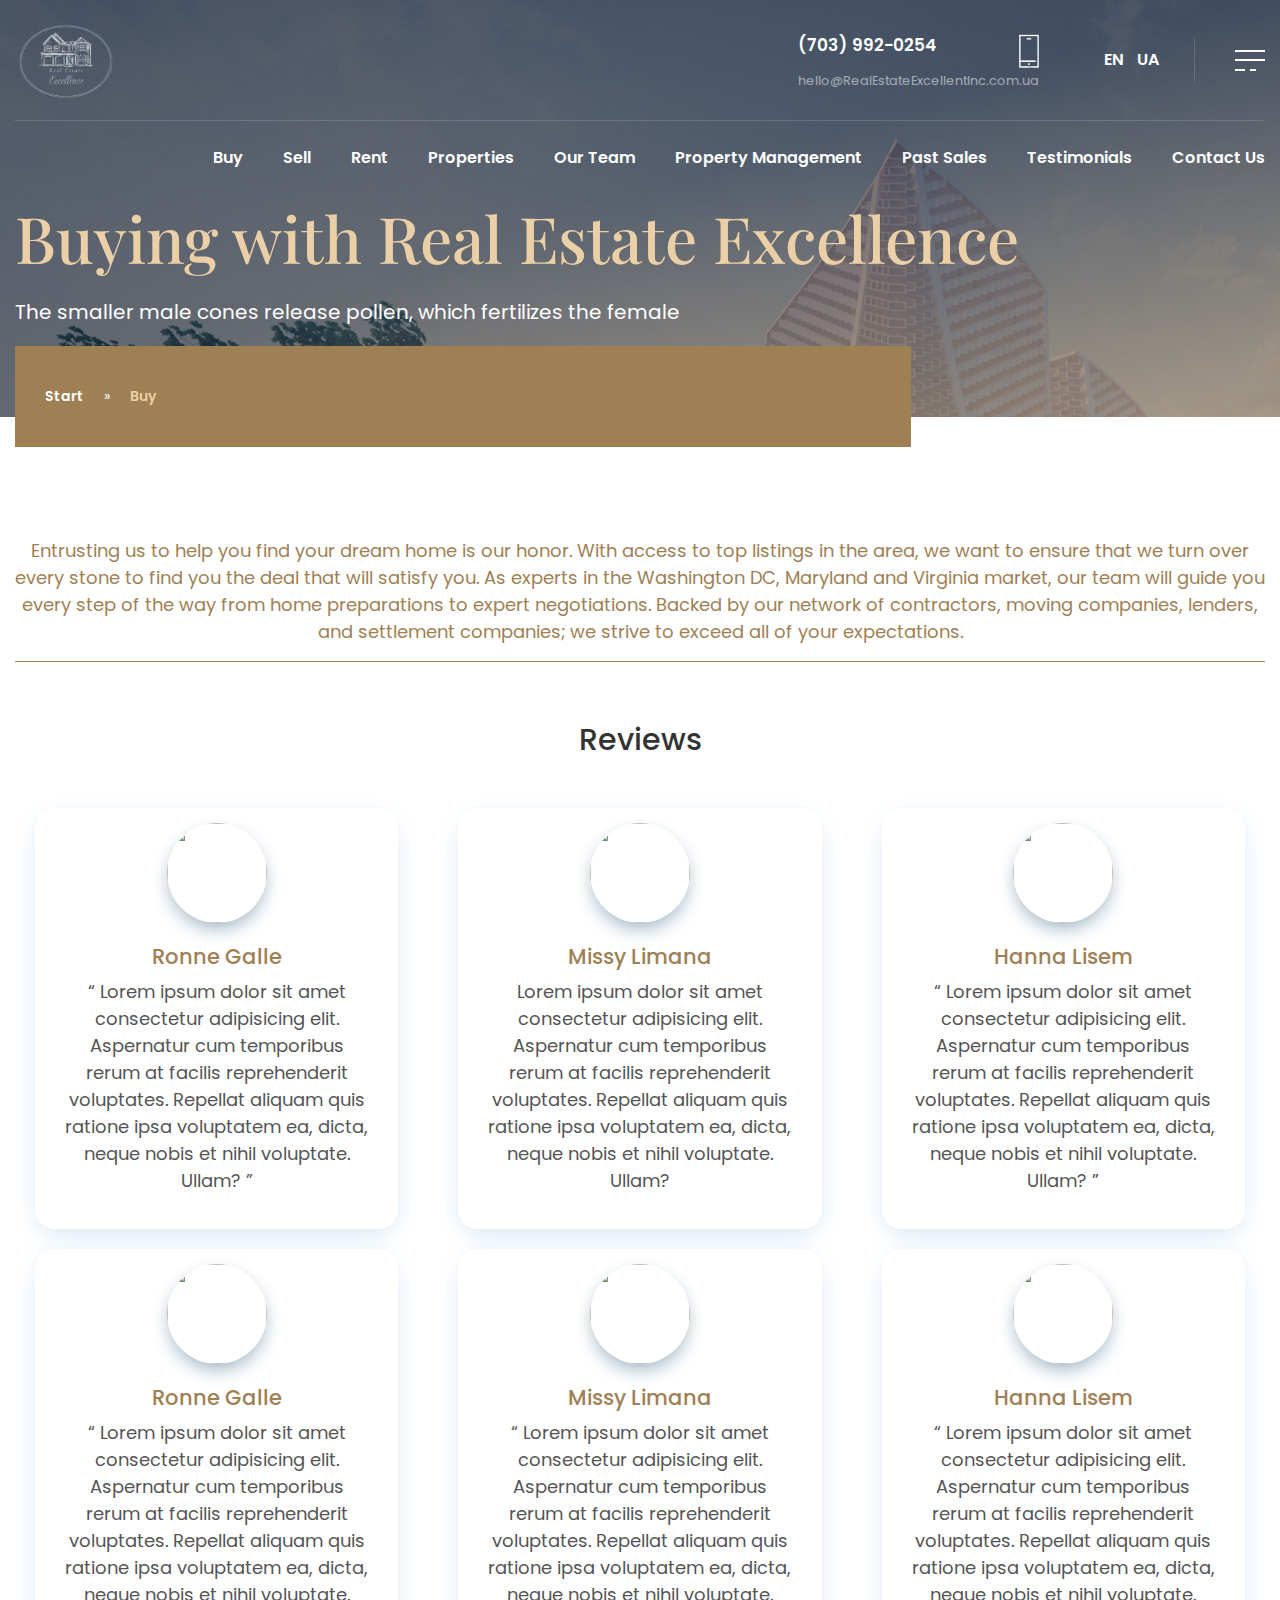
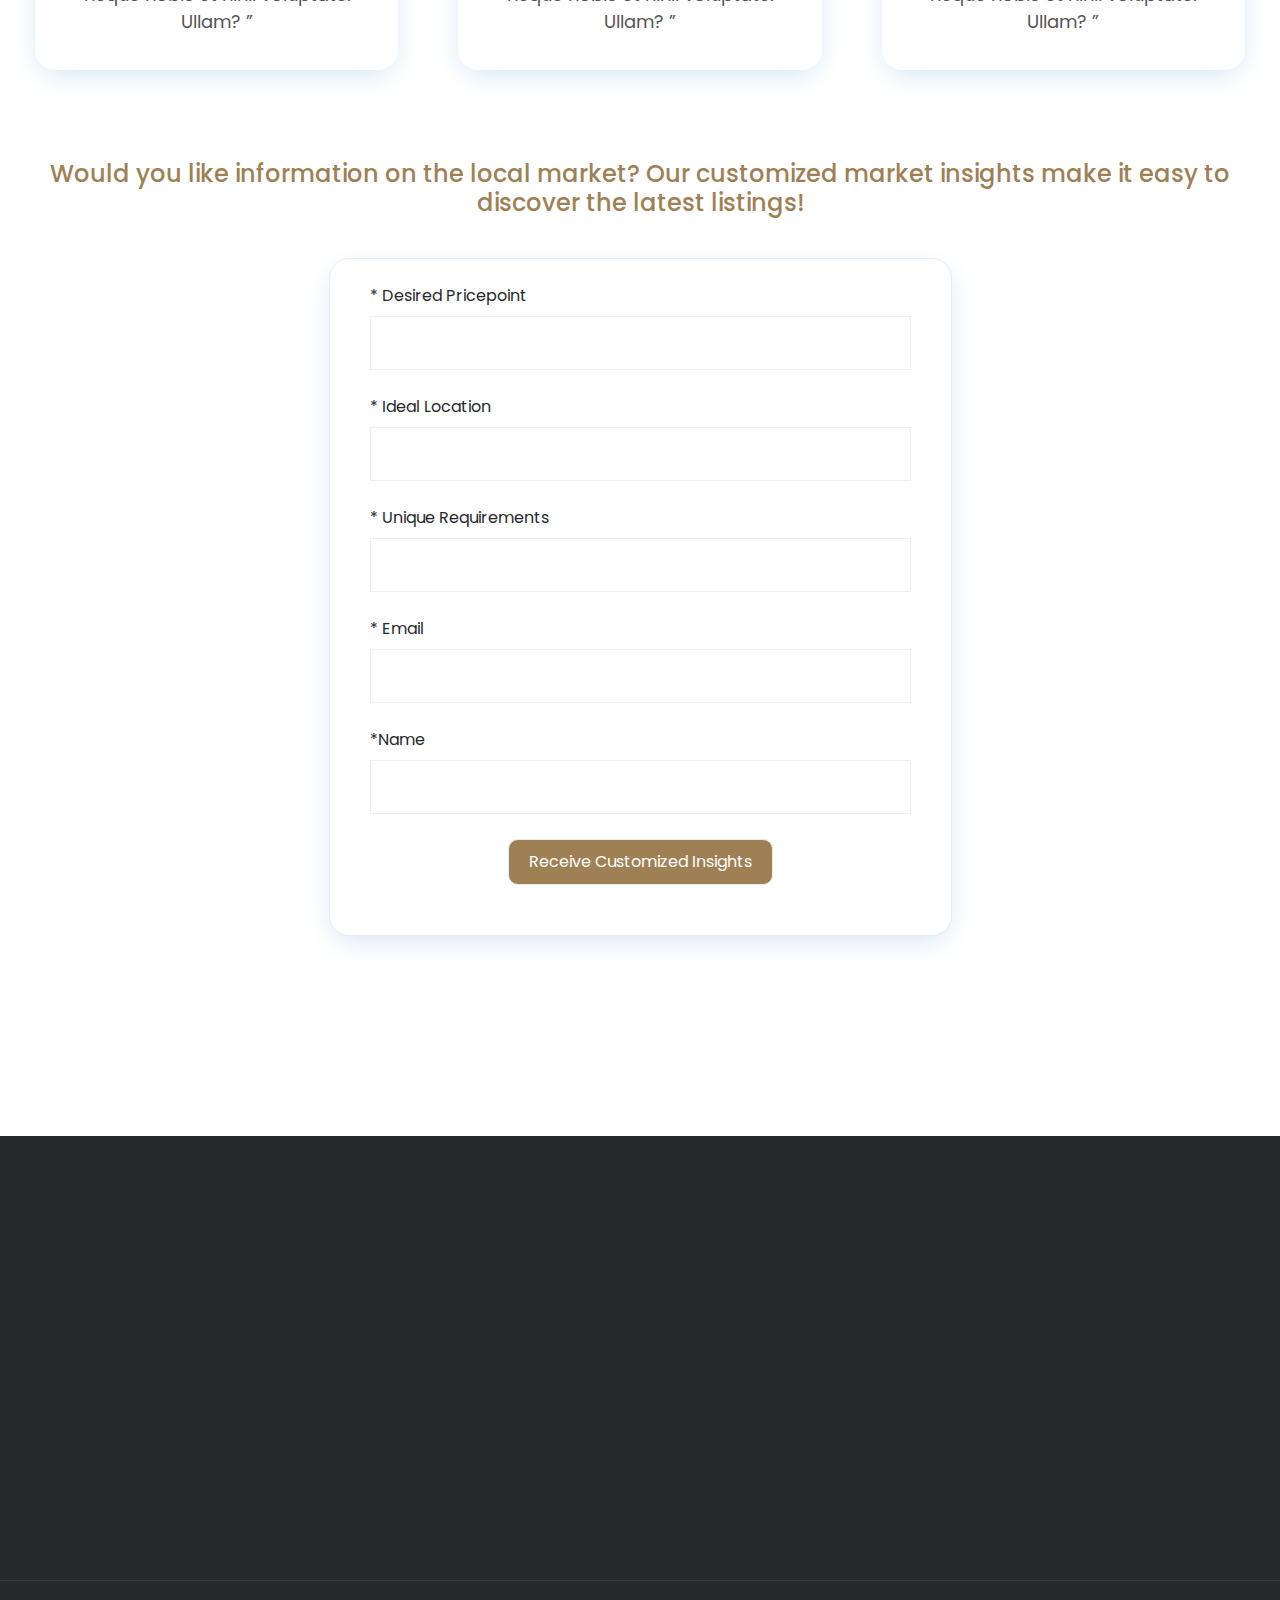
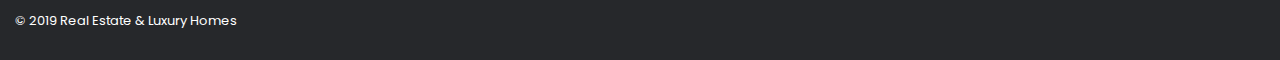
==== buy.html @ ff98bf2f "update" ====
<!doctype html>
<html lang="en">

<head>
    <meta charset="utf-8">
    <meta name="viewport" content="width=device-width, initial-scale=1, shrink-to-fit=no">
    <meta name="format-detection" content="telephone=no">
    <meta name="theme-color" content="#282828" />
    <title>Homepark | Real Estate & Luxury Homes</title>
    <meta name="author" content="Themezinho">
    <meta name="description" content="Homepark | Real Estate & Luxury Homes">
    <meta name="keywords"
        content="homepark, realestate, flat, apartment, benefits, facility, consultation, home, house, studio, pool, animation, transportation">

    <!-- SOCIAL MEDIA META -->
    <meta property="og:description" content="Homepark | Real Estate & Luxury Homes">
    <meta property="og:image" content="http://www.themezinho.net/homepark/preview.png">
    <meta property="og:site_name" content="homepark">
    <meta property="og:title" content="homepark">
    <meta property="og:type" content="website">
    <meta property="og:url" content="http://www.themezinho.net/homepark">

    <!-- TWITTER META -->
    <meta name="twitter:card" content="summary">
    <meta name="twitter:site" content="@homepark">
    <meta name="twitter:creator" content="@homepark">
    <meta name="twitter:title" content="homepark">
    <meta name="twitter:description" content="Homepark | Real Estate & Luxury Homes">
    <meta name="twitter:image" content="http://www.themezinho.net/homepark/preview.png">

    <!-- FAVICON FILES -->
    <link href="ico/apple-touch-icon-144-precomposed.png" rel="apple-touch-icon" sizes="144x144">
    <link href="ico/apple-touch-icon-114-precomposed.png" rel="apple-touch-icon" sizes="114x114">
    <link href="ico/apple-touch-icon-72-precomposed.png" rel="apple-touch-icon" sizes="72x72">
    <link href="ico/apple-touch-icon-57-precomposed.png" rel="apple-touch-icon">
    <link href="ico/favicon.png" rel="shortcut icon">

    <!-- CSS FILES -->
    <link rel="stylesheet" href="css/fontawesome.min.css">
    <link rel="stylesheet" href="css/animate.min.css">
    <link rel="stylesheet" href="css/fancybox.min.css">
    <link rel="stylesheet" href="css/odometer.min.css">
    <link rel="stylesheet" href="css/swiper.min.css">
    <link rel="stylesheet" href="css/bootstrap.min.css">
    <link rel="stylesheet" href="css/style.css">
</head>

<body>
    <div class="preloader">
        <div class="layer"></div>
        <!-- end layer -->
        <div class="inner">
            <figure><img src="images/preloader.gif" alt="Image"></figure>
            <p><span class="text-rotater" data-text="Homepark | Elements | Loading">Loading</span></p>
        </div>
        <!-- end inner -->
    </div>
    <!-- end prelaoder -->
    <div class="transition-overlay">
        <div class="layer"></div>
    </div>
    <!-- end transition-overlay -->
    <div class="side-navigation">
        <div class="menu">
            <ul>
                <li><a href="buy.html">Buy</a></li>
                <li><a href="sell.html">Sell</a>
                    <!-- <ul>
                <li><a href="zaga-construction.html">Real Estate Excellent Inc</a></li>
                <li><a href="about-homepark.html">About Real Estate Excellent Inc</a></li>
                <li><a href="homepark-blocks.html">Real Estate Excellent Inc Blocks</a></li>
              </ul> -->
                </li>
                <li><a href="#">Rent</a>
                    <!-- <ul>
                <li><a href="sales-offices.html">Sales Offices</a></li>
                <li><a href="press-relases.html">Press Relases</a></li>
                <li><a href="photo-gallery.html">Photo Gallery</a></li>
                <li><a href="intro-video.html">Intro Video</a></li>
                <li><a href="certificates.html">Certificates</a></li>
                <li><a href="faq.html">FAQ</a></li>
                <li><a href="sales.html">Sales Team</a></li>
                <li><a href="404.html">404 Error</a></li>
              </ul> -->
                </li>
                <li><a href="#">Properties</a>
                    <!-- <ul>
                <li><a href="apartment-one-room.html">1 Room 47m²</a></li>
                <li><a href="apartment-two-rooms.html">2 Rooms 65m²</a></li>
                <li><a href="apartment-three-rooms.html">3 Rooms 90m²</a></li>
              </ul> -->
                </li>
                <li><a href="sales.html">Our Team</a></li>
                <li><a href="news.html">Property Management</a></li>
                <li><a href="contact.html">Past Sales</a></li>
                <li><a href="contact.html">Testimonials</a></li>
                <li><a href="contact.html">Contact Us</a></li>
            </ul>
        </div>
        <!-- end menu -->
        <div class="side-content">
            <figure>
                <div> <img src="images/logo-light.png" alt="Image"> </div>
            </figure>
            <p>By aiming to take the life quality to an upper level with the whole realized Projects, Homepark continues
                to be
                the address of luxury.</p>
            <ul class="gallery">
                <li><a href="images/gallery-thumb01.jpg" data-fancybox><img src="images/gallery-thumb01.jpg"
                            alt="Image"></a>
                </li>
                <li><a href="images/gallery-thumb02.jpg" data-fancybox><img src="images/gallery-thumb02.jpg"
                            alt="Image"></a>
                </li>
                <li><a href="images/gallery-thumb03.jpg" data-fancybox><img src="images/gallery-thumb03.jpg"
                            alt="Image"></a>
                </li>
            </ul>
            <address>
                Kyiv | G. Stalingrada Avenue, 6
                Vilnius | Antakalnio St. 17
            </address>
            <h6>(703) 992-0254</h6>
            <p><a href="#">hello@RealEstateExcellentInc.com.ua</a></p>
            <ul class="social-media">
                <li><a href="#"><i class="fab fa-facebook-f"></i></a></li>
                <li><a href="#"><i class="fab fa-twitter"></i></a></li>
                <li><a href="#"><i class="fab fa-linkedin-in"></i></a></li>
                <li><a href="#"><i class="fab fa-google-plus-g"></i></a></li>
                <li><a href="#"><i class="fab fa-youtube"></i></a></li>
            </ul>
            <small>© 2019 Real Estate Excellent Inc</small>
        </div>
        <!-- end side-content -->
    </div>
    <!-- end side-navigation -->
    <nav class="navbar">
        <div class="container">
            <div class="upper-side">
                <div class="logo"> <a href="index.html"><img src="images/logo-light.png" alt="Image"></a> </div>
                <!-- end logo -->
                <div class="phone-email"> <img src="images/icon-phone.png" alt="Image">
                    <h4>(703) 992-0254</h4>
                    <small><a href="#">hello@RealEstateExcellentInc.com.ua</a></small>
                </div>
                <!-- end phone -->
                <div class="language"> <a href="#">EN</a> <a href="#">UA</a> </div>
                <!-- end language -->
                <div class="hamburger"> <span></span> <span></span> <span></span><span></span> </div>
                <!-- end hamburger -->
            </div>
            <!-- end upper-side -->
            <div class="menu">
                <ul>
                    <li><a href="./buy.html">Buy</a></li>
                    <li><a href="./sell.html">Sell</a>
                        <!-- <ul>
              <li><a href="zaga-construction.html">Real Estate Excellent Inc</a></li>
              <li><a href="about-homepark.html">About Real Estate Excellent Inc</a></li>
              <li><a href="homepark-blocks.html">Real Estate Excellent Inc Blocks</a></li>
            </ul> -->
                    </li>
                    <li><a href="#">Rent</a>
                        <!-- <ul>
              <li><a href="sales-offices.html">Sales Offices</a></li>
              <li><a href="press-relases.html">Press Relases</a></li>
              <li><a href="photo-gallery.html">Photo Gallery</a></li>
              <li><a href="intro-video.html">Intro Video</a></li>
              <li><a href="certificates.html">Certificates</a></li>
              <li><a href="faq.html">FAQ</a></li>
              <li><a href="sales.html">Sales Team</a></li>
              <li><a href="404.html">404 Error</a></li>
            </ul> -->
                    </li>
                    <li><a href="#">Properties</a>
                        <!-- <ul>
              <li><a href="apartment-one-room.html">1 Room 47m²</a></li>
              <li><a href="apartment-two-rooms.html">2 Rooms 65m²</a></li>
              <li><a href="apartment-three-rooms.html">3 Rooms 90m²</a></li>
            </ul> -->
                    </li>
                    <li><a href="sales.html">Our Team</a></li>
                    <li><a href="news.html">Property Management</a></li>
                    <li><a href="contact.html">Past Sales</a></li>
                    <li><a href="contact.html">Testimonials</a></li>
                    <li><a href="contact.html">Contact Us</a></li>
                </ul>
            </div>
            <!-- end menu -->
        </div>
        <!-- end container -->
    </nav>
    <!-- end navbar -->
    <header class="page-header" data-background="images/slide01.jpg" data-stellar-background-ratio="1.15">
        <div class="container">
            <h1>Buying with Real Estate Excellence</h1>
            <p>The smaller male cones release pollen, which fertilizes the female</p>
            <ol class="breadcrumb">
                <li class="breadcrumb-item"><a href="#">Start</a></li>
                <li class="breadcrumb-item active" aria-current="page">Buy</li>
            </ol>
        </div>
        <!-- end container -->
    </header>

    <section class="Testimonials">
        <div class="container">
            <p>Entrusting us to help you find your dream home is our honor.
                With access to top listings in the area, we want to ensure that we
                turn over every stone to find you the deal that will satisfy you. As
                experts in the Washington DC, Maryland and Virginia market,
                our team will guide you every step of the way from home
                preparations to expert negotiations. Backed by our network of
                contractors, moving companies, lenders, and settlement
                companies; we strive to exceed all of your expectations.</p>
            <hr class="line">
            <div class="gtco-testimonials">
                <h2>Reviews</h2>
                <!-- <hr class="line2"> -->
                <div class="owl-carousel owl-carousel1 owl-theme testimonialsCont">
                    <div>
                        <div class="card text-center"><img class="card-img-top"
                                src="https://images.unsplash.com/photo-1572561300743-2dd367ed0c9a?crop=entropy&cs=tinysrgb&fit=crop&fm=jpg&h=300&ixid=eyJhcHBfaWQiOjF9&ixlib=rb-1.2.1&q=50&w=300"
                                alt="">
                            <div class="card-body">
                                <h5>Ronne Galle <br />
                                    <!-- <span> Project Manager </span> -->
                                </h5>
                                <p class="card-text">“ Lorem ipsum dolor sit amet consectetur adipisicing elit.
                                    Aspernatur cum temporibus rerum at facilis reprehenderit voluptates. Repellat
                                    aliquam quis ratione ipsa voluptatem ea, dicta, neque nobis et nihil voluptate.
                                    Ullam? ” </p>
                            </div>
                        </div>
                    </div>
                    <div>
                        <div class="card text-center"><img class="card-img-top"
                                src="https://images.unsplash.com/photo-1588361035994-295e21daa761?crop=entropy&cs=tinysrgb&fit=crop&fm=jpg&h=301&ixid=eyJhcHBfaWQiOjF9&ixlib=rb-1.2.1&q=50&w=301"
                                alt="">
                            <div class="card-body">
                                <h5>Missy Limana<br />
                                    <!-- <span> Engineer </span> -->
                                </h5>
                                <p class="card-text">Lorem ipsum dolor sit amet consectetur adipisicing elit. Aspernatur
                                    cum temporibus rerum at facilis reprehenderit voluptates. Repellat aliquam quis
                                    ratione ipsa voluptatem ea, dicta, neque nobis et nihil voluptate. Ullam? </p>
                            </div>
                        </div>
                    </div>
                    <div>
                        <div class="card text-center"><img class="card-img-top"
                                src="https://images.unsplash.com/photo-1549836938-d278c5d46d20?crop=entropy&cs=tinysrgb&fit=crop&fm=jpg&h=303&ixid=eyJhcHBfaWQiOjF9&ixlib=rb-1.2.1&q=50&w=303"
                                alt="">
                            <div class="card-body">
                                <h5>Hanna Lisem<br />
                                    <!-- <span> Project Manager </span> -->
                                </h5>
                                <p class="card-text">“ Lorem ipsum dolor sit amet consectetur adipisicing elit.
                                    Aspernatur cum temporibus rerum at facilis reprehenderit voluptates. Repellat
                                    aliquam quis ratione ipsa voluptatem ea, dicta, neque nobis et nihil voluptate.
                                    Ullam? ” </p>
                            </div>
                        </div>
                    </div>
                    <div>
                        <div class="card text-center"><img class="card-img-top"
                                src="https://images.unsplash.com/photo-1572561300743-2dd367ed0c9a?crop=entropy&cs=tinysrgb&fit=crop&fm=jpg&h=300&ixid=eyJhcHBfaWQiOjF9&ixlib=rb-1.2.1&q=50&w=300"
                                alt="">
                            <div class="card-body">
                                <h5>Ronne Galle <br />
                                    <!-- <span> Project Manager </span> -->
                                </h5>
                                <p class="card-text">“ Lorem ipsum dolor sit amet consectetur adipisicing elit.
                                    Aspernatur cum temporibus rerum at facilis reprehenderit voluptates. Repellat
                                    aliquam quis ratione ipsa voluptatem ea, dicta, neque nobis et nihil voluptate.
                                    Ullam? ” </p>
                            </div>
                        </div>
                    </div>
                    <div>
                        <div class="card text-center"><img class="card-img-top"
                                src="https://images.unsplash.com/photo-1588361035994-295e21daa761?crop=entropy&cs=tinysrgb&fit=crop&fm=jpg&h=301&ixid=eyJhcHBfaWQiOjF9&ixlib=rb-1.2.1&q=50&w=301"
                                alt="">
                            <div class="card-body">
                                <h5>Missy Limana<br />
                                    <!-- <span> Engineer </span> -->
                                </h5>
                                <p class="card-text">“ Lorem ipsum dolor sit amet consectetur adipisicing elit.
                                    Aspernatur cum temporibus rerum at facilis reprehenderit voluptates. Repellat
                                    aliquam quis ratione ipsa voluptatem ea, dicta, neque nobis et nihil voluptate.
                                    Ullam? ” </p>
                            </div>
                        </div>
                    </div>
                    <div>
                        <div class="card text-center"><img class="card-img-top"
                                src="https://images.unsplash.com/photo-1549836938-d278c5d46d20?crop=entropy&cs=tinysrgb&fit=crop&fm=jpg&h=303&ixid=eyJhcHBfaWQiOjF9&ixlib=rb-1.2.1&q=50&w=303"
                                alt="">
                            <div class="card-body">
                                <h5>Hanna Lisem<br />
                                    <!-- <span> Project Manager </span> -->
                                </h5>
                                <p class="card-text">“ Lorem ipsum dolor sit amet consectetur adipisicing elit.
                                    Aspernatur cum temporibus rerum at facilis reprehenderit voluptates. Repellat
                                    aliquam quis ratione ipsa voluptatem ea, dicta, neque nobis et nihil voluptate.
                                    Ullam? ” </p>
                            </div>
                        </div>
                    </div>
                </div>
            </div>
        </div>
    </section>

    <section class="signupForm">
        <div class="container">
            <h4>Would you like information on the local market? Our customized
                market insights make it easy to discover the latest listings!</h4>
            <form>
                <div>
                    <label for="pricePoint">* Desired Pricepoint</label>
                    <input type="text" id="pricePoint">
                </div>
                <div>
                    <label for="Location">* Ideal Location</label>
                    <input type="text" id="Location">
                </div>
                <div>
                    <label for="Requirements">* Unique Requirements</label>
                    <input type="text" id="Requirements">
                </div>
                <div>
                    <label for="Email">* Email</label>
                    <input type="text" id="Email">
                </div>
                <div>
                    <label for="Name">*Name</label>
                    <input type="text" id="Name">
                </div>
                <div class="formBtnCont">
                    <button class="formBtn">Receive Customized Insights </button>
                </div>
            </form>
        </div>
    </section>

    <section class="footer-bar">
        <div class="container">
            <div class="inner wow fadeIn">
                <div class="row">
                    <div class="col-lg-4 wow fadeInUp" data-wow-delay="0.05s">
                        <figure><img src="images/footer-icon01.png" alt="Image"></figure>
                        <h3>Address Infos</h3>
                        <p>8609 Westwood Center Dr #202, <br> Vianna, VA 22182</p>
                    </div>
                    <!-- end col-4 -->
                    <div class="col-lg-4 wow fadeInUp" data-wow-delay="0.10s">
                        <figure><img src="images/footer-icon02.png" alt="Image"></figure>
                        <h3>Email Address</h3>
                        <p>hello@RealEstateExcellentInc.com</p>
                    </div>
                    <!-- end col-4 -->
                    <div class="col-lg-4 wow fadeInUp" data-wow-delay="0.15s">
                        <figure><img src="images/footer-icon03.png" alt="Image"></figure>
                        <h3>Contact No.</h3>
                        <p>(703) 992-0254</p>
                    </div>
                    <!-- end col-4 -->
                </div>
                <!-- end row -->
            </div>
            <!-- end inner -->
        </div>
        <!-- end container -->
    </section>
    <!-- end footer-bar -->
    <footer class="footer">
        <div class="container">
            <div class="row">
                <div class="col-lg-4 wow fadeInUp" data-wow-delay="0.05s"> <img src="images/logo-light.png" alt="Image"
                        class="logo">
                    <p>By aiming to take the life quality to an upper level with the whole realized Projects, Homepark
                        continues
                        to be the address of luxury.</p>
                    <!-- <div class="select-box dropdown show"> <a class="dropdown-toggle" href="#" role="button" id="language-select" data-toggle="dropdown" aria-haspopup="true" aria-expanded="false"> <span><img src="images/flag-tr.svg" alt="Image"> Turkish</span> </a>
              <ul class="dropdown-menu" aria-labelledby="language-select">
                <li><a class="dropdown-item" href="#"><img src="images/flag-en.svg" alt="Image"> English</a></li>
                <li><a class="dropdown-item" href="#"><img src="images/flag-ua.svg" alt="Image"> Russian</a></li>
                <li><a class="dropdown-item" href="#"><img src="images/flag-br.svg" alt="Image"> Portugues</a></li>
              </ul>
            </div> -->
                    <!-- end select-box -->
                </div>
                <!-- end col-4 -->
                <div class="col-lg-2 col-md-6 wow fadeInUp" data-wow-delay="0.10s">
                    <ul class="footer-menu">
                        <li><a href="#">Real Estate Excellent Inc</a></li>
                        <li><a href="#">Apartments</a></li>
                        <li><a href="#">Facilities</a></li>
                        <li><a href="#">News</a></li>
                        <li><a href="#">Contact</a></li>
                    </ul>
                </div>
                <!-- end col-2 -->
                <div class="col-lg-2 col-md-6 wow fadeInUp" data-wow-delay="0.15s">
                    <ul class="footer-menu">
                        <li><a href="#">Suites</a></li>
                        <li><a href="#">Apartments</a></li>
                        <li><a href="#">Villas & Houses</a></li>
                        <li><a href="#">Butique Room</a></li>
                        <li><a href="#">Buildings</a></li>
                    </ul>
                </div>
                <!-- end col-2 -->
                <div class="col-lg-4 wow fadeInUp" data-wow-delay="0.20s">
                    <div class="contact-box">
                        <h5>CALL CENTER</h5>
                        <h3>(703) 992-0254</h3>
                        <p><a href="#">hello@RealEstateExcellentInc.com.ua</a></p>
                        <ul>
                            <li><a href="#"><i class="fab fa-facebook-f"></i></a></li>
                            <li><a href="#"><i class="fab fa-twitter"></i></a></li>
                            <li><a href="#"><i class="fab fa-linkedin-in"></i></a></li>
                            <li><a href="#"><i class="fab fa-google-plus-g"></i></a></li>
                            <li><a href="#"><i class="fab fa-youtube"></i></a></li>
                        </ul>
                    </div>
                    <!-- end contact-box -->
                </div>
                <!-- end col-4 -->
                <div class="col-12"> <span class="copyright">© 2019 Real Estate &amp; Luxury Homes</span>
                    <!-- <span class="creation">Site created by <a href="#">Themezinho</a></span> --> </div>
                <!-- end col-12 -->
            </div>
            <!-- end row -->
        </div>
        <!-- end container -->
    </footer>
    <!-- end footer -->

    <!-- JS FILES -->
    <script src="js/jquery.min.js"></script>
    <script src="js/popper.min.js"></script>
    <script src="js/bootstrap.min.js"></script>
    <script src="js/swiper.min.js"></script>
    <script src="js/fancybox.min.js"></script>
    <script src="js/odometer.min.js"></script>
    <script src="js/wow.min.js"></script>
    <script src="js/text-rotater.js"></script>
    <script src="js/jquery.stellar.js"></script>
    <script src="js/isotope.min.js"></script>
    <script src="js/scripts.js"></script>
</body>

</html>
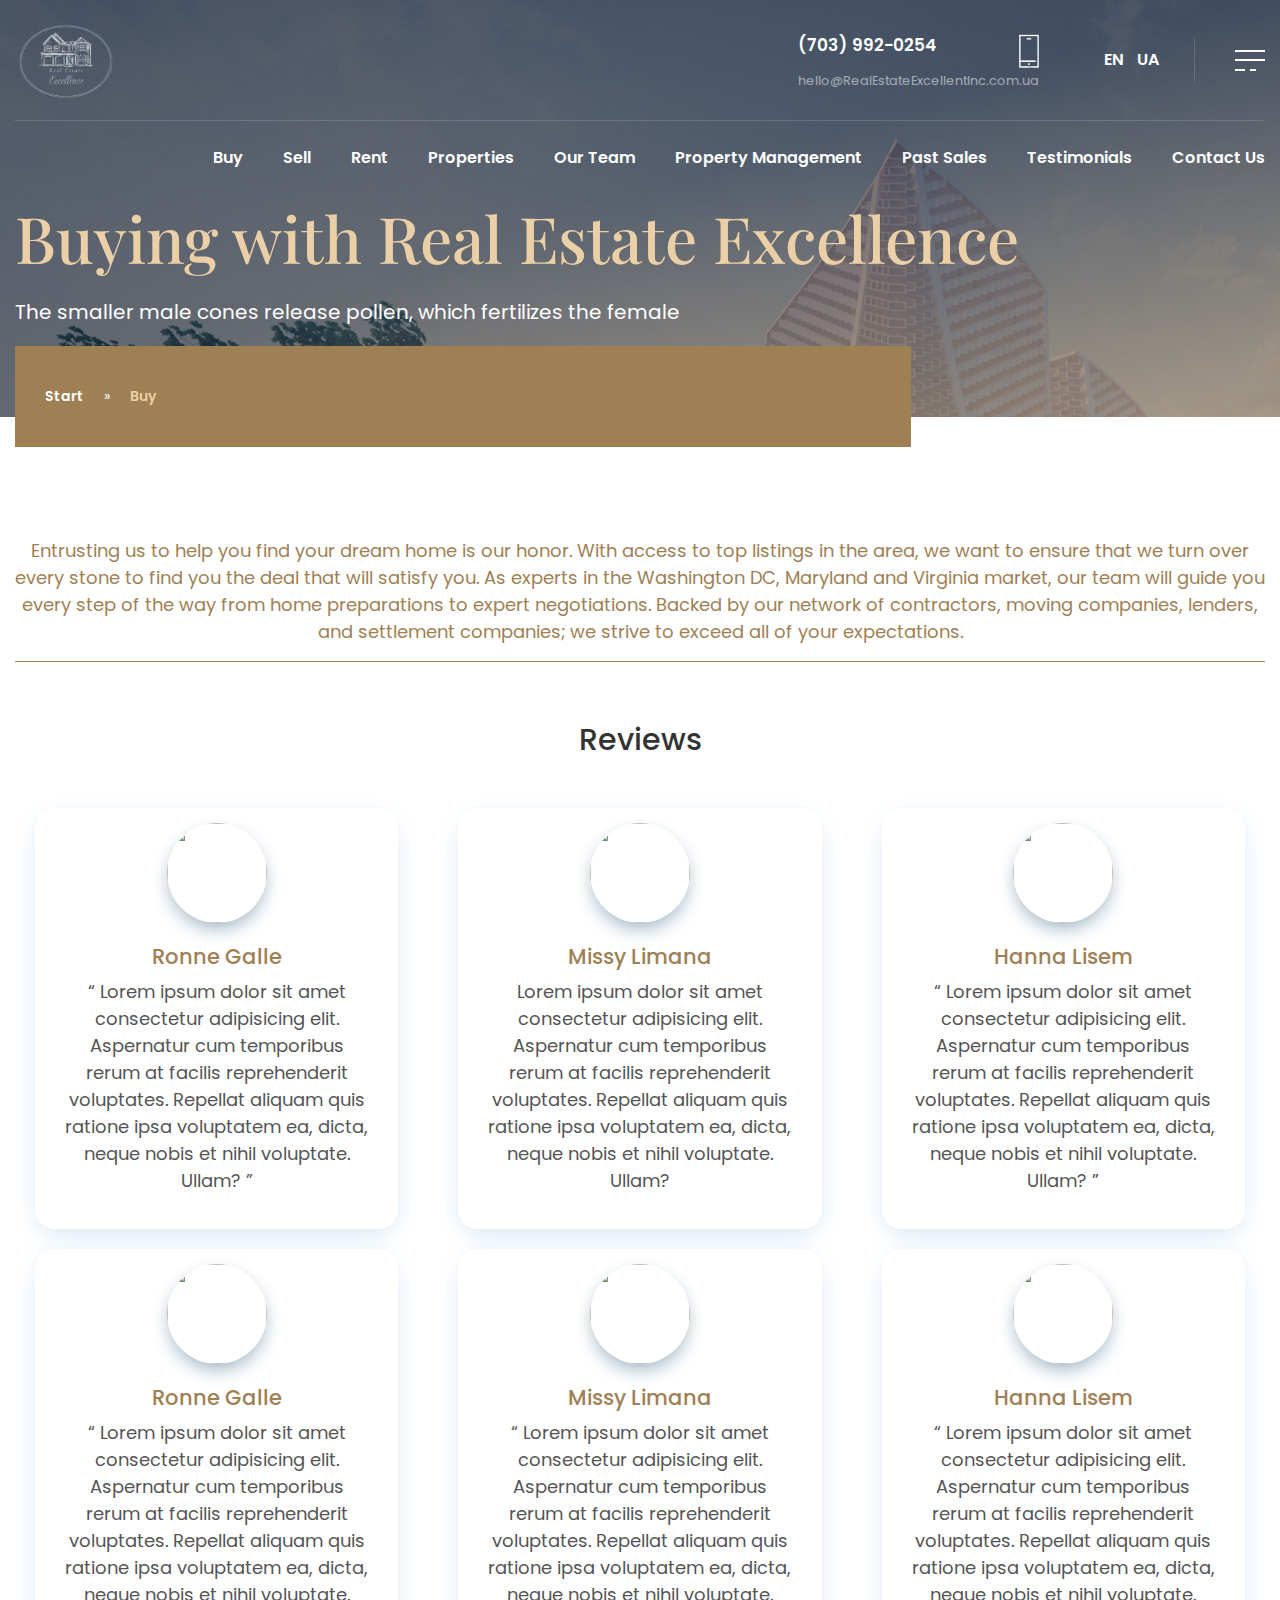
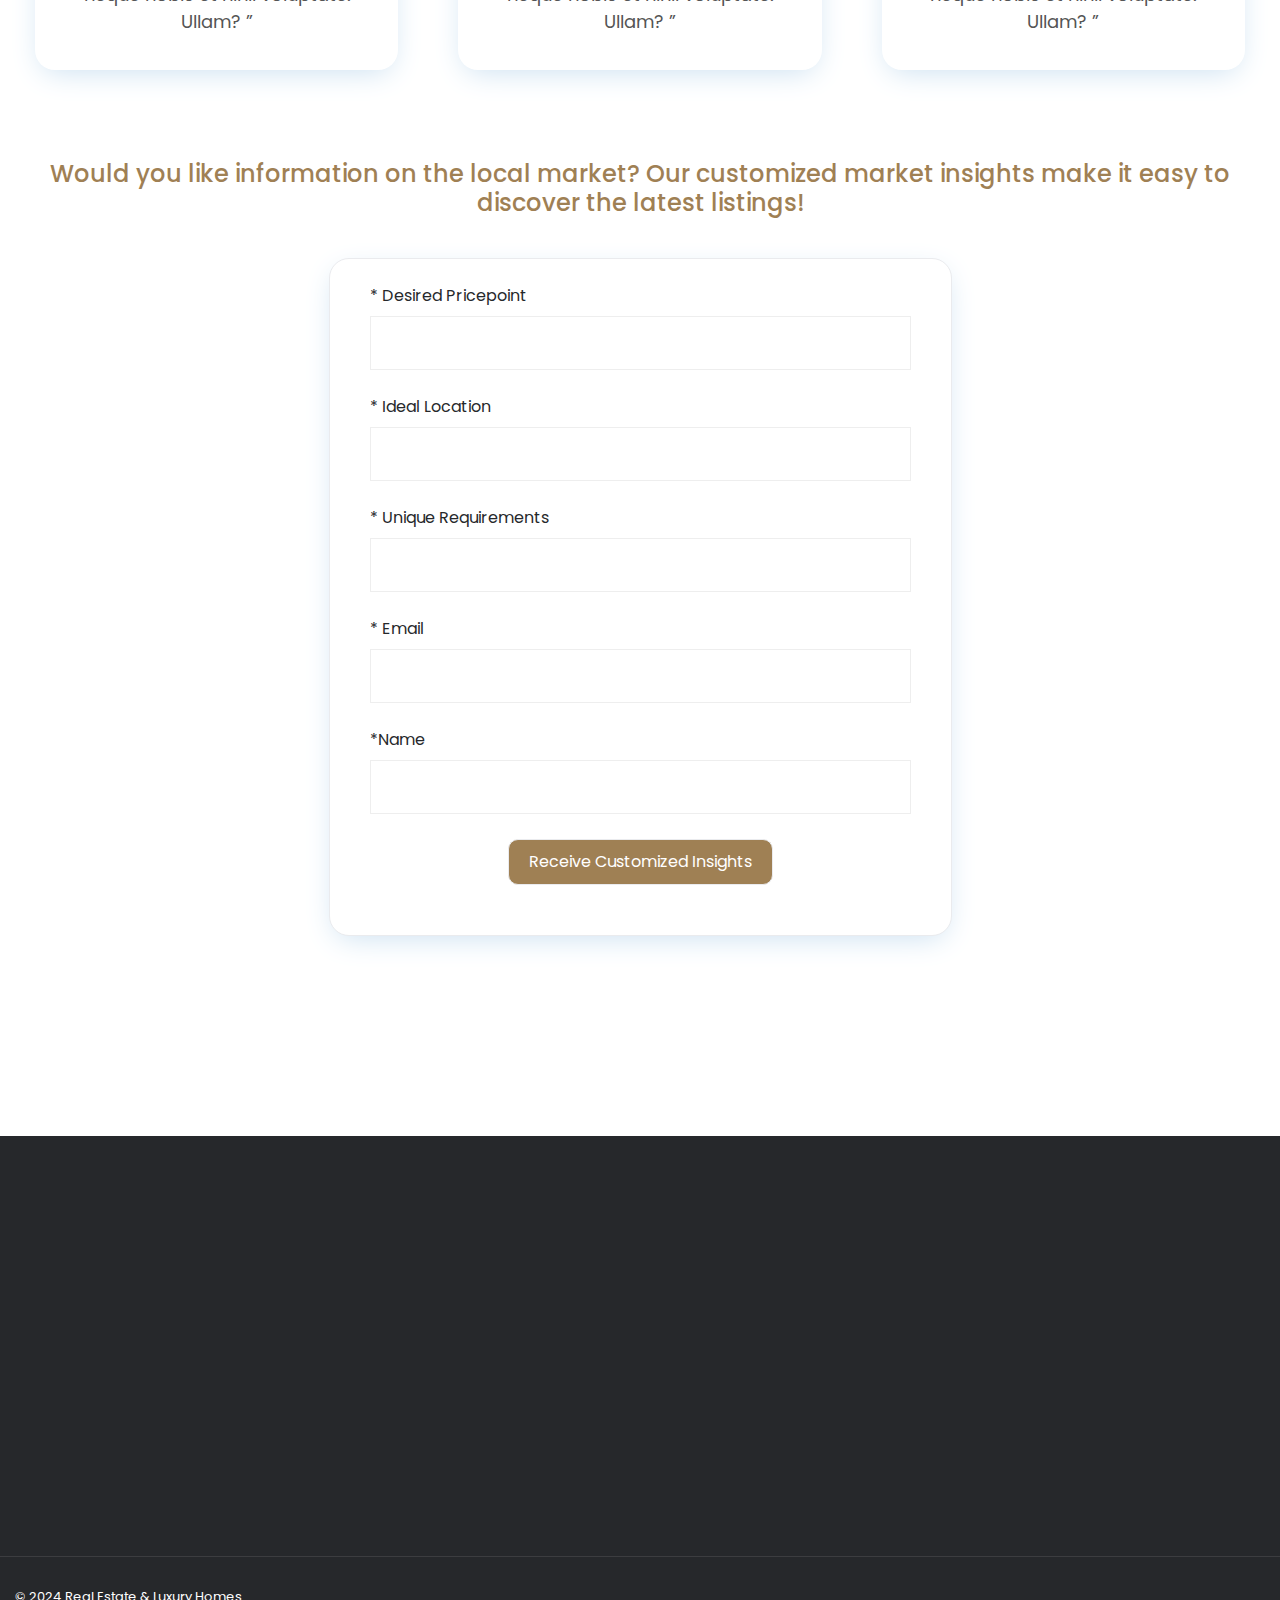
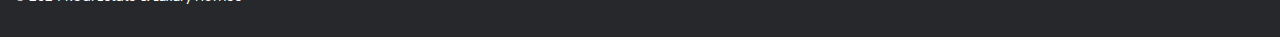
==== commit 20be42b6: "update" ====
--- a/buy.html
+++ b/buy.html
@@ -136,60 +136,40 @@
     <!-- end side-navigation -->
     <nav class="navbar">
         <div class="container">
-            <div class="upper-side">
-                <div class="logo"> <a href="index.html"><img src="images/logo-light.png" alt="Image"></a> </div>
-                <!-- end logo -->
-                <div class="phone-email"> <img src="images/icon-phone.png" alt="Image">
-                    <h4>(703) 992-0254</h4>
-                    <small><a href="#">hello@RealEstateExcellentInc.com.ua</a></small>
-                </div>
-                <!-- end phone -->
-                <div class="language"> <a href="#">EN</a> <a href="#">UA</a> </div>
-                <!-- end language -->
-                <div class="hamburger"> <span></span> <span></span> <span></span><span></span> </div>
-                <!-- end hamburger -->
+          <div class="upper-side">
+            <div class="logo"> <a href="index.html"><img src="images/logo-light.png" alt="Image"></a> </div>
+            <!-- end logo -->
+            <div class="phone-email"> <img src="images/icon-phone.png" alt="Image">
+              <h4>(703) 992-0254</h4>
+              <small><a href="#">hello@RealEstateExcellentInc.com.ua</a></small>
             </div>
-            <!-- end upper-side -->
-            <div class="menu">
-                <ul>
-                    <li><a href="./buy.html">Buy</a></li>
-                    <li><a href="./sell.html">Sell</a>
-                        <!-- <ul>
-              <li><a href="zaga-construction.html">Real Estate Excellent Inc</a></li>
-              <li><a href="about-homepark.html">About Real Estate Excellent Inc</a></li>
-              <li><a href="homepark-blocks.html">Real Estate Excellent Inc Blocks</a></li>
-            </ul> -->
-                    </li>
-                    <li><a href="#">Rent</a>
-                        <!-- <ul>
-              <li><a href="sales-offices.html">Sales Offices</a></li>
-              <li><a href="press-relases.html">Press Relases</a></li>
-              <li><a href="photo-gallery.html">Photo Gallery</a></li>
-              <li><a href="intro-video.html">Intro Video</a></li>
-              <li><a href="certificates.html">Certificates</a></li>
-              <li><a href="faq.html">FAQ</a></li>
-              <li><a href="sales.html">Sales Team</a></li>
-              <li><a href="404.html">404 Error</a></li>
-            </ul> -->
-                    </li>
-                    <li><a href="#">Properties</a>
-                        <!-- <ul>
-              <li><a href="apartment-one-room.html">1 Room 47m²</a></li>
-              <li><a href="apartment-two-rooms.html">2 Rooms 65m²</a></li>
-              <li><a href="apartment-three-rooms.html">3 Rooms 90m²</a></li>
-            </ul> -->
-                    </li>
-                    <li><a href="sales.html">Our Team</a></li>
-                    <li><a href="news.html">Property Management</a></li>
-                    <li><a href="contact.html">Past Sales</a></li>
-                    <li><a href="contact.html">Testimonials</a></li>
-                    <li><a href="contact.html">Contact Us</a></li>
-                </ul>
-            </div>
-            <!-- end menu -->
+            <!-- end phone -->
+            <div class="language"> <a href="#">EN</a> <a href="#">UA</a> </div>
+            <!-- end language -->
+            <div class="hamburger"> <span></span> <span></span> <span></span><span></span> </div>
+            <!-- end hamburger -->
+          </div>
+          <!-- end upper-side -->
+          <div class="menu">
+            <ul>
+              <li><a href="./buy.html">Buy</a></li>
+              <li><a href="./sell.html">Sell</a>
+              </li>
+              <li><a href="#">Rent</a>
+              </li>
+              <li><a href="#">Properties</a>
+              </li>
+              <li><a href="sales.html">Our Team</a></li>
+              <li><a href="property.html">Property Management</a></li>
+              <li><a href="contact.html">Past Sales</a></li>
+              <li><a href="contact.html">Testimonials</a></li>
+              <li><a href="contact.html">Contact Us</a></li>
+            </ul>
+          </div>
+          <!-- end menu -->
         </div>
         <!-- end container -->
-    </nav>
+      </nav>
     <!-- end navbar -->
     <header class="page-header" data-background="images/slide01.jpg" data-stellar-background-ratio="1.15">
         <div class="container">
@@ -382,33 +362,24 @@
                     <p>By aiming to take the life quality to an upper level with the whole realized Projects, Homepark
                         continues
                         to be the address of luxury.</p>
-                    <!-- <div class="select-box dropdown show"> <a class="dropdown-toggle" href="#" role="button" id="language-select" data-toggle="dropdown" aria-haspopup="true" aria-expanded="false"> <span><img src="images/flag-tr.svg" alt="Image"> Turkish</span> </a>
-              <ul class="dropdown-menu" aria-labelledby="language-select">
-                <li><a class="dropdown-item" href="#"><img src="images/flag-en.svg" alt="Image"> English</a></li>
-                <li><a class="dropdown-item" href="#"><img src="images/flag-ua.svg" alt="Image"> Russian</a></li>
-                <li><a class="dropdown-item" href="#"><img src="images/flag-br.svg" alt="Image"> Portugues</a></li>
-              </ul>
-            </div> -->
-                    <!-- end select-box -->
                 </div>
                 <!-- end col-4 -->
                 <div class="col-lg-2 col-md-6 wow fadeInUp" data-wow-delay="0.10s">
                     <ul class="footer-menu">
-                        <li><a href="#">Real Estate Excellent Inc</a></li>
-                        <li><a href="#">Apartments</a></li>
-                        <li><a href="#">Facilities</a></li>
-                        <li><a href="#">News</a></li>
-                        <li><a href="#">Contact</a></li>
+                        <li><a href="./buy.html">Buy</a></li>
+                        <li><a href="./sell.html">Sell</a></li>
+                        <li><a href="#">Rent</a></li>
+                        <li><a href="#">Properties</a></li>
+                        <li><a href="./sales.html">Our Team</a></li>
                     </ul>
                 </div>
                 <!-- end col-2 -->
                 <div class="col-lg-2 col-md-6 wow fadeInUp" data-wow-delay="0.15s">
                     <ul class="footer-menu">
-                        <li><a href="#">Suites</a></li>
-                        <li><a href="#">Apartments</a></li>
-                        <li><a href="#">Villas & Houses</a></li>
-                        <li><a href="#">Butique Room</a></li>
-                        <li><a href="#">Buildings</a></li>
+                        <li><a href="./property.html">Property Management</a></li>
+                        <li><a href="#">Past Sales</a></li>
+                        <li><a href="#">Testimonials</a></li>
+                        <li><a href="./contact.html">Contact Us</a></li>
                     </ul>
                 </div>
                 <!-- end col-2 -->
@@ -428,7 +399,7 @@
                     <!-- end contact-box -->
                 </div>
                 <!-- end col-4 -->
-                <div class="col-12"> <span class="copyright">© 2019 Real Estate &amp; Luxury Homes</span>
+                <div class="col-12"> <span class="copyright">© 2024 Real Estate &amp; Luxury Homes</span>
                     <!-- <span class="creation">Site created by <a href="#">Themezinho</a></span> --> </div>
                 <!-- end col-12 -->
             </div>
--- a/css/style.css
+++ b/css/style.css
@@ -3908,7 +3908,73 @@
 /*# sourceMappingURL=style.css.map */
 
 
-
+.imgContainer{
+  width: 100%;
+  display: flex;
+  justify-content: space-between;
+  align-items: center;
+}
+
+.imgContainer div{
+  width: 43%;
+}
+
+.imgContainer div h1{
+  font-weight: 500 !important;
+  font-size: 55px;
+}
+
+.imgContainer div p{
+  color: gray;
+  margin-top: 20px;
+}
+
+.imgContainer img{
+  width: 50%;
+  height: 500px !important;
+  object-fit: cover;
+}
+
+.drawingBg{
+  margin-top: 70px;
+  margin-bottom: 40px;
+  background: linear-gradient(rgba(0, 0, 0, 0.45), rgba(0, 0, 0, 0.45)), url(https://res.cloudinary.com/luxuryp/images/w_1920,c_limit,f_auto,q_auto/vvsyzavx9k4eera89bvp/wwu);
+  background-repeat: no-repeat;
+  background-size: cover;
+  background-attachment: fixed;
+  background-position: bottom;
+  height: 100vh;
+  width: 100%;
+  display: flex;
+  flex-direction: column;
+  justify-content: center;
+  align-items: center;
+  color: white;
+}
+
+.drawingBg h1{
+  font-size: 55px;
+  margin-bottom: 25px;
+}
+
+.drawingBg a{
+  height: 50px;
+  background-color: transparent;
+  margin-top: 25px;
+  text-decoration: none;
+  display: flex;
+  align-items: center;
+  color: white;
+  padding-left: 20px;
+  padding-right: 20px;
+  border: 2px solid white;
+  font-weight: 600;
+}
+
+.drawingBg a:hover{
+  background-color: white;
+  color: #9F8054;
+}
 
 .imgCont {
   display: flex !important;
@@ -4218,6 +4284,11 @@
   margin-bottom: 40px;
 }
 
+.propertyManagement{
+  margin-top: 120px;
+  margin-bottom: 60px;
+}
+
 .Sell>.container>p {
   font-size: large;
   text-align: center;
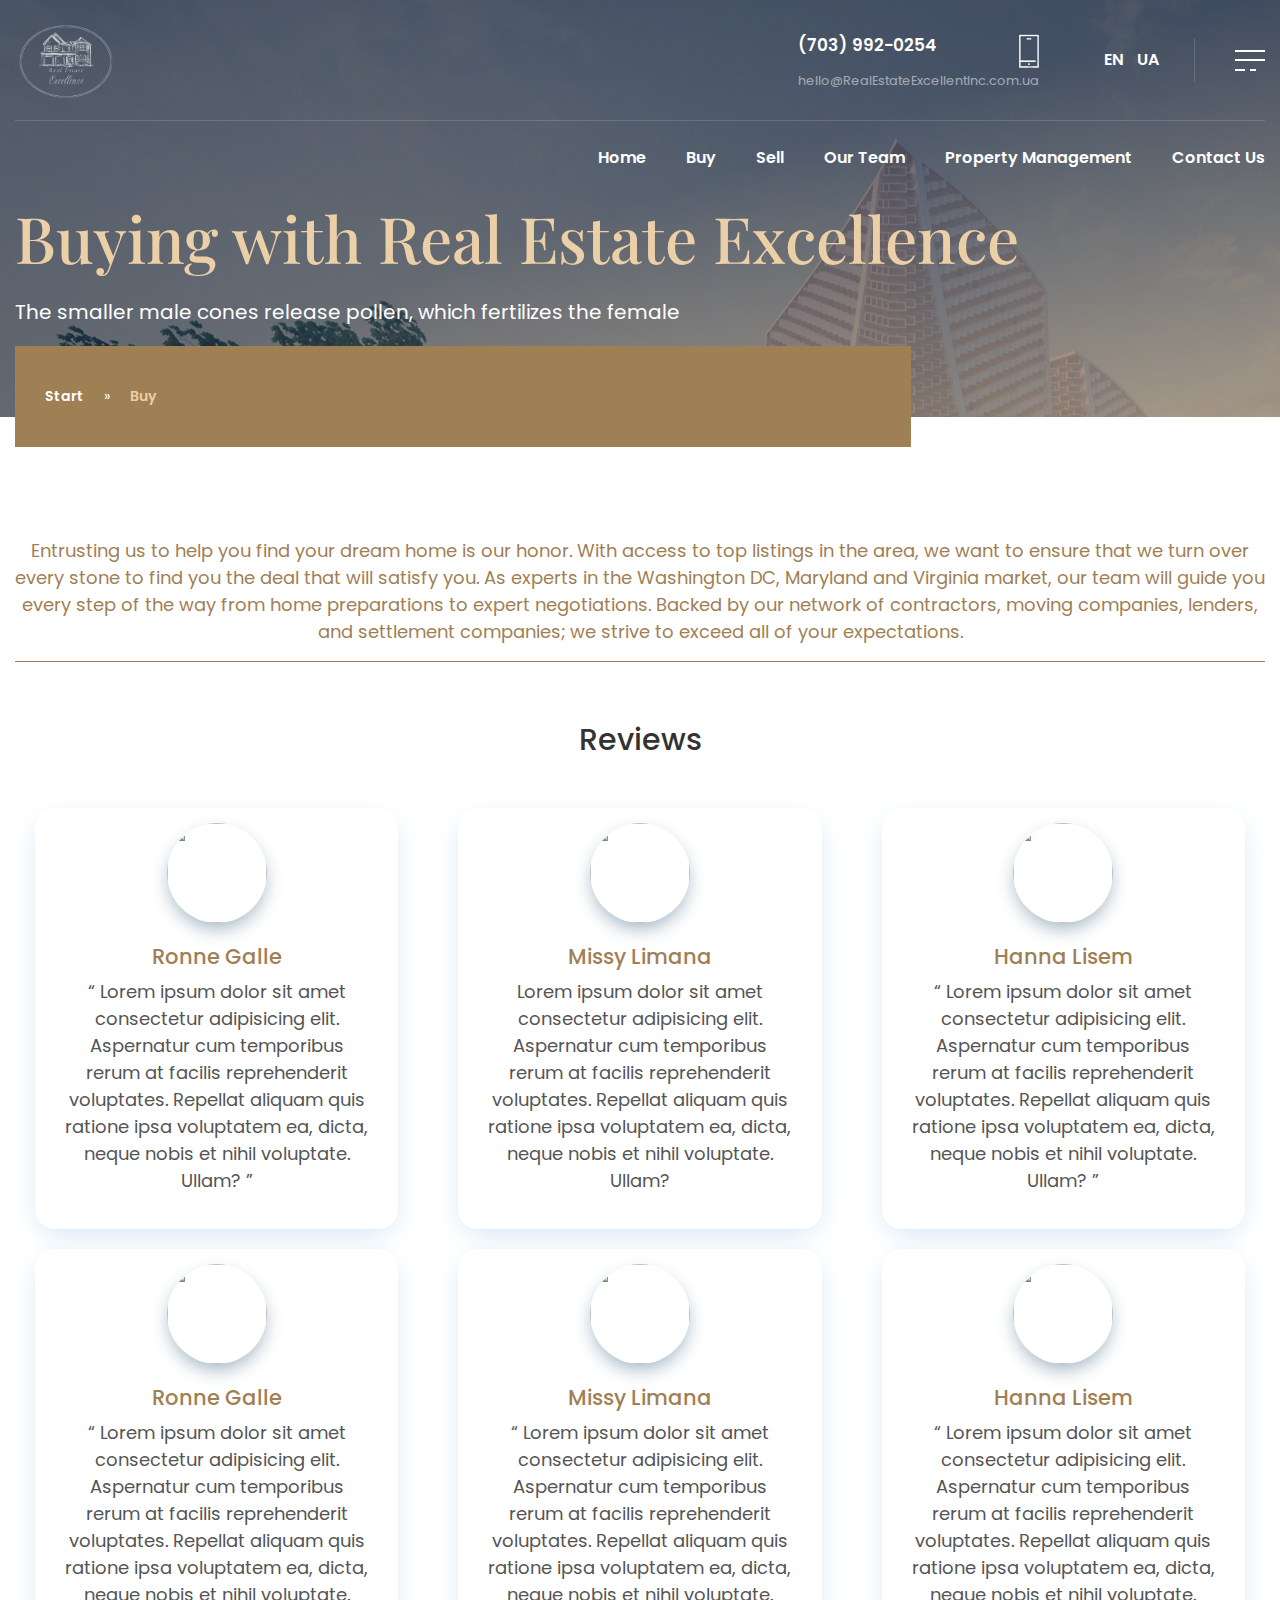
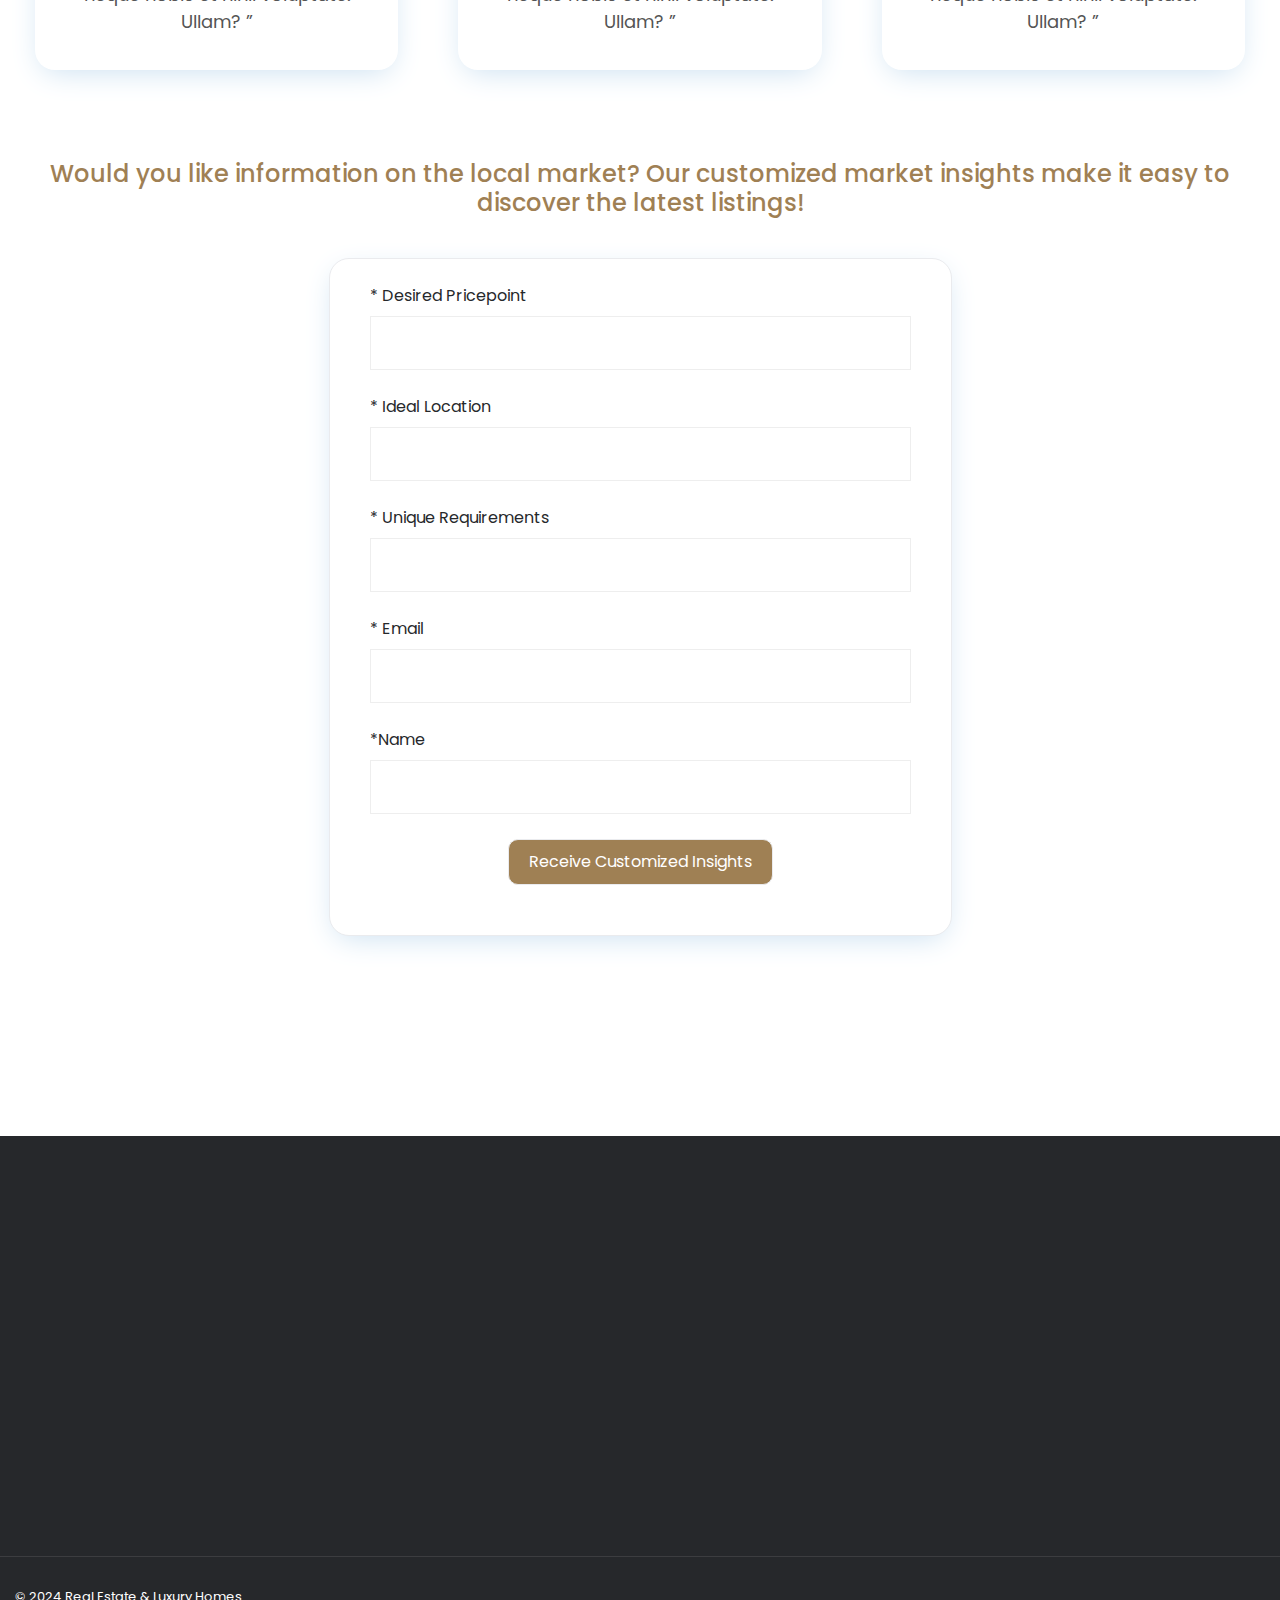
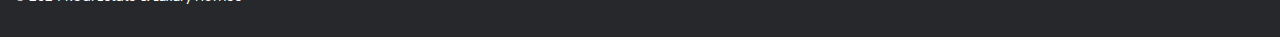
==== commit 2fd5b23f: "update" ====
--- a/buy.html
+++ b/buy.html
@@ -63,39 +63,13 @@
     <div class="side-navigation">
         <div class="menu">
             <ul>
-                <li><a href="buy.html">Buy</a></li>
-                <li><a href="sell.html">Sell</a>
-                    <!-- <ul>
-                <li><a href="zaga-construction.html">Real Estate Excellent Inc</a></li>
-                <li><a href="about-homepark.html">About Real Estate Excellent Inc</a></li>
-                <li><a href="homepark-blocks.html">Real Estate Excellent Inc Blocks</a></li>
-              </ul> -->
-                </li>
-                <li><a href="#">Rent</a>
-                    <!-- <ul>
-                <li><a href="sales-offices.html">Sales Offices</a></li>
-                <li><a href="press-relases.html">Press Relases</a></li>
-                <li><a href="photo-gallery.html">Photo Gallery</a></li>
-                <li><a href="intro-video.html">Intro Video</a></li>
-                <li><a href="certificates.html">Certificates</a></li>
-                <li><a href="faq.html">FAQ</a></li>
-                <li><a href="sales.html">Sales Team</a></li>
-                <li><a href="404.html">404 Error</a></li>
-              </ul> -->
-                </li>
-                <li><a href="#">Properties</a>
-                    <!-- <ul>
-                <li><a href="apartment-one-room.html">1 Room 47m²</a></li>
-                <li><a href="apartment-two-rooms.html">2 Rooms 65m²</a></li>
-                <li><a href="apartment-three-rooms.html">3 Rooms 90m²</a></li>
-              </ul> -->
-                </li>
-                <li><a href="sales.html">Our Team</a></li>
-                <li><a href="news.html">Property Management</a></li>
-                <li><a href="contact.html">Past Sales</a></li>
-                <li><a href="contact.html">Testimonials</a></li>
-                <li><a href="contact.html">Contact Us</a></li>
-            </ul>
+                <li><a href="./index.html">Home</a></li>
+                  <li><a href="./buy.html">Buy</a></li>
+                  <li><a href="./sell.html">Sell</a> </li>
+                  <li><a href="sales.html">Our Team</a></li>
+                  <li><a href="property.html">Property Management</a></li>
+                  <li><a href="contact.html">Contact Us</a></li>
+              </ul>
         </div>
         <!-- end menu -->
         <div class="side-content">
@@ -152,17 +126,11 @@
           <!-- end upper-side -->
           <div class="menu">
             <ul>
+              <li><a href="./index.html">Home</a></li>
               <li><a href="./buy.html">Buy</a></li>
-              <li><a href="./sell.html">Sell</a>
-              </li>
-              <li><a href="#">Rent</a>
-              </li>
-              <li><a href="#">Properties</a>
-              </li>
+              <li><a href="./sell.html">Sell</a> </li>
               <li><a href="sales.html">Our Team</a></li>
               <li><a href="property.html">Property Management</a></li>
-              <li><a href="contact.html">Past Sales</a></li>
-              <li><a href="contact.html">Testimonials</a></li>
               <li><a href="contact.html">Contact Us</a></li>
             </ul>
           </div>
@@ -244,8 +212,7 @@
                     </div>
                     <div>
                         <div class="card text-center"><img class="card-img-top"
-                                src="https://images.unsplash.com/photo-1572561300743-2dd367ed0c9a?crop=entropy&cs=tinysrgb&fit=crop&fm=jpg&h=300&ixid=eyJhcHBfaWQiOjF9&ixlib=rb-1.2.1&q=50&w=300"
-                                alt="">
+                                src="https://iridescent-treacle-b4b3c8.netlify.app/images/testimonial/2.png" alt="">
                             <div class="card-body">
                                 <h5>Ronne Galle <br />
                                     <!-- <span> Project Manager </span> -->
@@ -259,8 +226,7 @@
                     </div>
                     <div>
                         <div class="card text-center"><img class="card-img-top"
-                                src="https://images.unsplash.com/photo-1588361035994-295e21daa761?crop=entropy&cs=tinysrgb&fit=crop&fm=jpg&h=301&ixid=eyJhcHBfaWQiOjF9&ixlib=rb-1.2.1&q=50&w=301"
-                                alt="">
+                                src="https://iridescent-treacle-b4b3c8.netlify.app/images/testimonial/5.jpg" alt="">
                             <div class="card-body">
                                 <h5>Missy Limana<br />
                                     <!-- <span> Engineer </span> -->
@@ -274,8 +240,7 @@
                     </div>
                     <div>
                         <div class="card text-center"><img class="card-img-top"
-                                src="https://images.unsplash.com/photo-1549836938-d278c5d46d20?crop=entropy&cs=tinysrgb&fit=crop&fm=jpg&h=303&ixid=eyJhcHBfaWQiOjF9&ixlib=rb-1.2.1&q=50&w=303"
-                                alt="">
+                                src="https://iridescent-treacle-b4b3c8.netlify.app/images/testimonial/3.png" alt="">
                             <div class="card-body">
                                 <h5>Hanna Lisem<br />
                                     <!-- <span> Project Manager </span> -->
@@ -328,22 +293,15 @@
         <div class="container">
             <div class="inner wow fadeIn">
                 <div class="row">
-                    <div class="col-lg-4 wow fadeInUp" data-wow-delay="0.05s">
+                    <div class="col-lg-6 wow fadeInUp" data-wow-delay="0.05s">
                         <figure><img src="images/footer-icon01.png" alt="Image"></figure>
                         <h3>Address Infos</h3>
                         <p>8609 Westwood Center Dr #202, <br> Vianna, VA 22182</p>
                     </div>
-                    <!-- end col-4 -->
-                    <div class="col-lg-4 wow fadeInUp" data-wow-delay="0.10s">
-                        <figure><img src="images/footer-icon02.png" alt="Image"></figure>
-                        <h3>Email Address</h3>
-                        <p>hello@RealEstateExcellentInc.com</p>
-                    </div>
-                    <!-- end col-4 -->
-                    <div class="col-lg-4 wow fadeInUp" data-wow-delay="0.15s">
+                    <div class="col-lg-6 wow fadeInUp" data-wow-delay="0.15s">
                         <figure><img src="images/footer-icon03.png" alt="Image"></figure>
-                        <h3>Contact No.</h3>
-                        <p>(703) 992-0254</p>
+                        <h3>Sales Office</h3>
+                        <p>8609 Westwood Center Dr #202, Vianna, VA 22182</p>
                     </div>
                     <!-- end col-4 -->
                 </div>
@@ -356,57 +314,48 @@
     <!-- end footer-bar -->
     <footer class="footer">
         <div class="container">
-            <div class="row">
-                <div class="col-lg-4 wow fadeInUp" data-wow-delay="0.05s"> <img src="images/logo-light.png" alt="Image"
-                        class="logo">
-                    <p>By aiming to take the life quality to an upper level with the whole realized Projects, Homepark
-                        continues
-                        to be the address of luxury.</p>
-                </div>
-                <!-- end col-4 -->
-                <div class="col-lg-2 col-md-6 wow fadeInUp" data-wow-delay="0.10s">
-                    <ul class="footer-menu">
-                        <li><a href="./buy.html">Buy</a></li>
-                        <li><a href="./sell.html">Sell</a></li>
-                        <li><a href="#">Rent</a></li>
-                        <li><a href="#">Properties</a></li>
-                        <li><a href="./sales.html">Our Team</a></li>
-                    </ul>
-                </div>
-                <!-- end col-2 -->
-                <div class="col-lg-2 col-md-6 wow fadeInUp" data-wow-delay="0.15s">
-                    <ul class="footer-menu">
-                        <li><a href="./property.html">Property Management</a></li>
-                        <li><a href="#">Past Sales</a></li>
-                        <li><a href="#">Testimonials</a></li>
-                        <li><a href="./contact.html">Contact Us</a></li>
-                    </ul>
-                </div>
-                <!-- end col-2 -->
-                <div class="col-lg-4 wow fadeInUp" data-wow-delay="0.20s">
-                    <div class="contact-box">
-                        <h5>CALL CENTER</h5>
-                        <h3>(703) 992-0254</h3>
-                        <p><a href="#">hello@RealEstateExcellentInc.com.ua</a></p>
-                        <ul>
-                            <li><a href="#"><i class="fab fa-facebook-f"></i></a></li>
-                            <li><a href="#"><i class="fab fa-twitter"></i></a></li>
-                            <li><a href="#"><i class="fab fa-linkedin-in"></i></a></li>
-                            <li><a href="#"><i class="fab fa-google-plus-g"></i></a></li>
-                            <li><a href="#"><i class="fab fa-youtube"></i></a></li>
-                        </ul>
-                    </div>
-                    <!-- end contact-box -->
-                </div>
-                <!-- end col-4 -->
-                <div class="col-12"> <span class="copyright">© 2024 Real Estate &amp; Luxury Homes</span>
-                    <!-- <span class="creation">Site created by <a href="#">Themezinho</a></span> --> </div>
-                <!-- end col-12 -->
-            </div>
-            <!-- end row -->
+          <div class="row">
+            <div class="col-lg-4 wow fadeInUp" data-wow-delay="0.05s"> <img src="images/logo-light.png" alt="Image"
+                class="logo">
+              <p>By aiming to take the life quality to an upper level with the whole realized Projects, Homepark
+                continues
+                to be the address of luxury.</p>
+            </div>
+            <!-- end col-4 -->
+            <div class="col-lg-4 col-md-6 wow fadeInUp" data-wow-delay="0.10s">
+              <ul class="footer-menu">
+                <li><a href="./buy.html">Buy</a></li>
+                <li><a href="./sell.html">Sell</a></li>
+                <li><a href="./sales.html">Our Team</a></li>
+                <li><a href="./property.html">Property Management</a></li>
+                <li><a href="./contact.html">Contact Us</a></li>
+              </ul>
+            </div>
+            <!-- end col-2 -->
+            <div class="col-lg-4 wow fadeInUp" data-wow-delay="0.20s">
+              <div class="contact-box">
+                <h5>CALL CENTER</h5>
+                <h3>(703) 992-0254</h3>
+                <p><a href="#">hello@RealEstateExcellentInc.com.ua</a></p>
+                <ul>
+                  <li><a href="#"><i class="fab fa-facebook-f"></i></a></li>
+                  <li><a href="#"><i class="fab fa-twitter"></i></a></li>
+                  <li><a href="#"><i class="fab fa-linkedin-in"></i></a></li>
+                  <li><a href="#"><i class="fab fa-google-plus-g"></i></a></li>
+                  <li><a href="#"><i class="fab fa-youtube"></i></a></li>
+                </ul>
+              </div>
+              <!-- end contact-box -->
+            </div>
+            <!-- end col-4 -->
+            <div class="col-12"> <span class="copyright">© 2024 Real Estate &amp; Luxury Homes</span>
+              <!-- <span class="creation">Site created by <a href="#">Themezinho</a></span> --> </div>
+            <!-- end col-12 -->
+          </div>
+          <!-- end row -->
         </div>
         <!-- end container -->
-    </footer>
+      </footer>
     <!-- end footer -->
 
     <!-- JS FILES -->
--- a/css/style.css
+++ b/css/style.css
@@ -2654,6 +2654,7 @@
   width: 100%;
   display: flex;
   flex-wrap: wrap;
+  gap: 15px;
   align-items: center;
   border: 1px solid #eee;
   margin: 15px 0;
@@ -2661,6 +2662,8 @@
 
 .sales-team figure img {
   width: 50%;
+  height: 300px;
+  object-fit: cover !important;
   display: inline-block;
 }
 
@@ -2699,9 +2702,19 @@
 }
 
 .sales-team figure figcaption ul {
-  display: block;
-  margin: 0;
+  display: flex;
+  flex-direction: column !important;
+  gap: 8px;
+  margin-bottom: 40px;
   padding: 0;
+}
+
+.sales-team figure figcaption a {
+  text-decoration: none;
+}
+
+.sales-team figure figcaption a:hover {
+  color: #9f8054;
 }
 
 .sales-team figure figcaption ul li {
@@ -2710,6 +2723,12 @@
   margin-right: 15px;
   padding: 0;
   list-style: none;
+}
+
+.sales-team figure figcaption ul li img {
+  height: 20px;
+  width: 20px;
+  object-fit: contain;
 }
 
 .sales-team figure figcaption ul li a {
@@ -3908,41 +3927,60 @@
 /*# sourceMappingURL=style.css.map */
 
 
-.imgContainer{
-  width: 100%;
-  display: flex;
+.imgContainer {
+  width: 100%;
+  display: flex;
+  flex-direction: column;
   justify-content: space-between;
   align-items: center;
 }
 
-.imgContainer div{
-  width: 43%;
-}
-
-.imgContainer div h1{
+@media (min-width: 850px) {
+  .imgContainer {
+    flex-direction: row !important;
+  }
+
+  .imgContainer div {
+    width: 43% !important;
+  }
+
+  .imgContainer img {
+    width: 50% !important;
+    height: 500px !important;
+    object-fit: cover;
+    margin-top: 0px !important;
+  }
+}
+
+.imgContainer div {
+  width: 100%;
+}
+
+.imgContainer div h1 {
   font-weight: 500 !important;
   font-size: 55px;
 }
 
-.imgContainer div p{
+.imgContainer div p {
   color: gray;
   margin-top: 20px;
 }
 
-.imgContainer img{
-  width: 50%;
+.imgContainer img {
+  width: 90%;
   height: 500px !important;
   object-fit: cover;
-}
-
-.drawingBg{
+  margin-top: 20px;
+}
+
+.drawingBg {
   margin-top: 70px;
   margin-bottom: 40px;
-  background: linear-gradient(rgba(0, 0, 0, 0.45), rgba(0, 0, 0, 0.45)), url(https://res.cloudinary.com/luxuryp/images/w_1920,c_limit,f_auto,q_auto/vvsyzavx9k4eera89bvp/wwu);
+  background: linear-gradient(rgba(0, 0, 0, 0.45), rgba(0, 0, 0, 0.45)), url(../images/drawingRoom.jpg);
   background-repeat: no-repeat;
   background-size: cover;
   background-attachment: fixed;
-  background-position: bottom;
+  background-position: center;
   height: 100vh;
   width: 100%;
   display: flex;
@@ -3952,12 +3990,12 @@
   color: white;
 }
 
-.drawingBg h1{
+.drawingBg h1 {
   font-size: 55px;
   margin-bottom: 25px;
 }
 
-.drawingBg a{
+.drawingBg a {
   height: 50px;
   background-color: transparent;
   margin-top: 25px;
@@ -3971,7 +4009,7 @@
   font-weight: 600;
 }
 
-.drawingBg a:hover{
+.drawingBg a:hover {
   background-color: white;
   color: #9F8054;
 }
@@ -4261,7 +4299,8 @@
   box-shadow: 0 8px 30px -7px #c9dff0;
   border-radius: 20px;
 }
-form >h4 {
+
+form>h4 {
   color: #9F8054;
   font-size: xx-large;
 }
@@ -4284,15 +4323,83 @@
   margin-bottom: 40px;
 }
 
-.propertyManagement{
+.propertyManagement,
+.salesTeam {
   margin-top: 120px;
   margin-bottom: 60px;
+}
+
+.salesTeam .container {
+  height: fit-content !important;
+  padding-top: 15px;
+  padding-bottom: 15px;
+  width: 92%;
+  display: flex;
+  flex-direction: column;
+  justify-content: space-between;
+  align-items: center;
+  border: 1px solid #9F8054;
+}
+
+.salesTeam .container .imgWrap {
+  flex: 0.2;
+}
+
+.salesTeam .container .imgWrap img {
+  height: 400px;
+  object-fit: contain;
+}
+
+.salesTeam .container .content {
+  flex: 0.75;
+}
+
+.salesTeam .container .content h1 {
+  margin-bottom: 0;
+}
+
+.salesTeam .container .content h1 span {
+  color: #9F8054;
+}
+
+.salesTeam .container .content small {
+  text-transform: uppercase;
+  letter-spacing: 2px;
+  opacity: 0.5;
+}
+
+.salesTeam .container .content p {
+  color: gray;
+  margin-top: 20px;
+  margin-bottom: 20px;
+  opacity: 0.9;
+  font-size: 15px;
+}
+
+.salesTeam .container .info {
+  display: flex;
+  flex-wrap: wrap;
+  gap: 15px;
+  padding: 0;
+  list-style-type: none;
+  align-items: center;
+}
+.salesTeam .container .info li img {
+  height: 20px;
+  width: 20px;
+  object-fit: contain;
 }
 
 .Sell>.container>p {
   font-size: large;
   text-align: center;
   color: #9F8054;
+}
+
+@media (min-width: 768px) {
+  .salesTeam .container{
+    flex-direction: row !important;
+  }
 }
 
 /* carousel */
